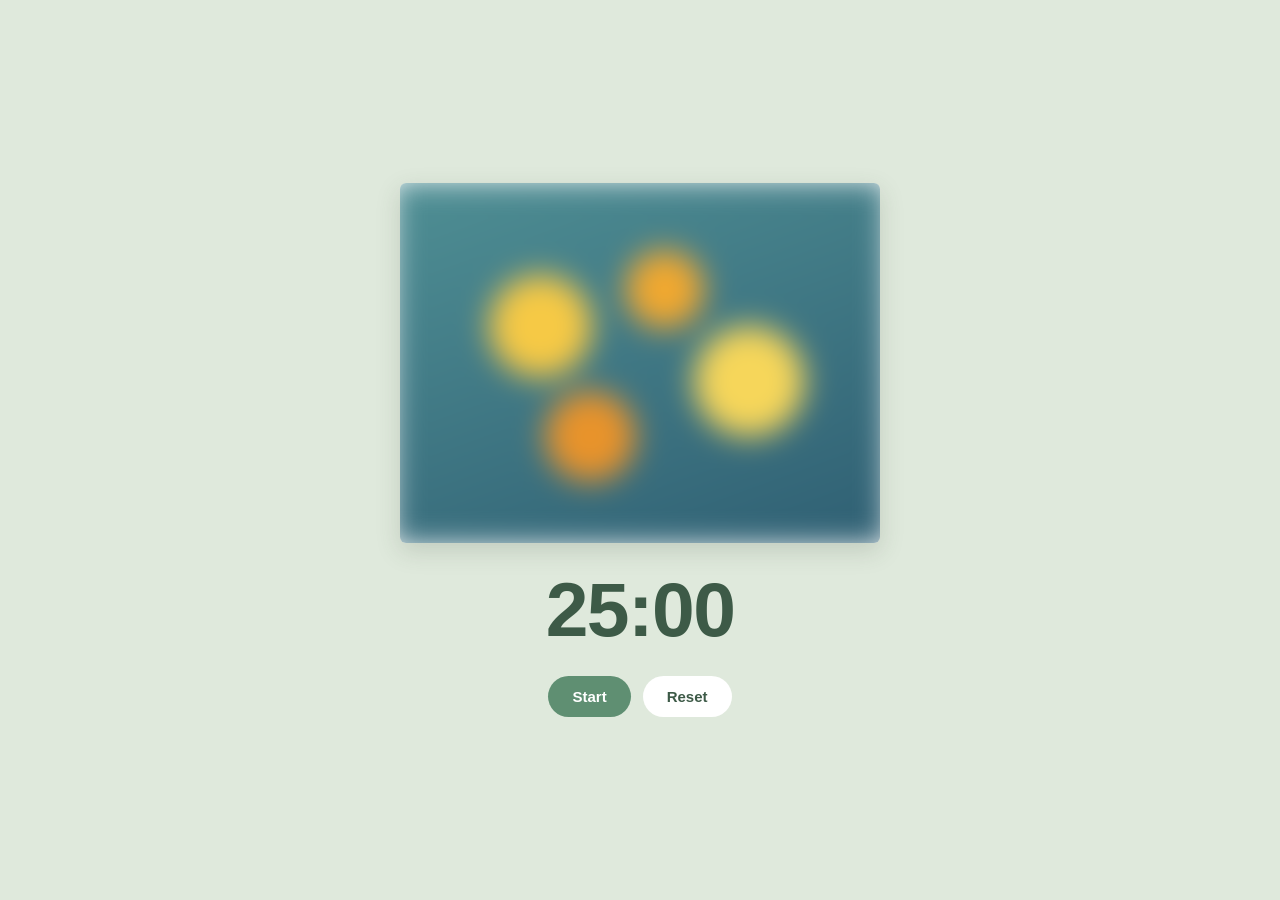
==== index.html @ 81377e19 "Add working countdown with Start, Pause and Reset Co-Authored-By: Claude Sonnet 5.5 <noreply@anthrop" ====
<!DOCTYPE html>
<html lang="en">
<head>
  <meta charset="UTF-8">
  <meta name="viewport" content="width=device-width, initial-scale=1.0">
  <title>Pomodoro Art</title>
  <link rel="stylesheet" href="style.css">
</head>
<body>
  <main>
    <div class="frame">
      <div class="art blurred" aria-label="Blurred artwork placeholder"></div>
    </div>
    <div class="time" id="time">25:00</div>
    <div class="buttons">
      <button type="button" class="button start" id="start-pause">Start</button>
      <button type="button" class="button reset" id="reset">Reset</button>
    </div>
  </main>
  <script src="script.js"></script>
</body>
</html>
---- style.css ----
* {
  box-sizing: border-box;
  margin: 0;
}

body {
  min-height: 100vh;
  background: #dfe9dc;
  font-family: Helvetica, Arial, sans-serif;
  color: #3d5a47;
  display: flex;
  align-items: center;
  justify-content: center;
  padding: 24px;
}

main {
  width: 100%;
  max-width: 480px;
  display: flex;
  flex-direction: column;
  align-items: center;
  gap: 24px;
  text-align: center;
}

/* White frame around the painting */
.frame {
  width: 100%;
  aspect-ratio: 4 / 3;
  background: #fff;
  padding: 10px;
  border-radius: 6px;
  box-shadow: 0 8px 24px rgba(60, 80, 60, 0.18);
  overflow: hidden;
}

/* Placeholder painting: coloured circles on a teal gradient */
.art {
  width: 100%;
  height: 100%;
  background:
    radial-gradient(circle at 30% 40%, #f6c945 0 12%, transparent 13%),
    radial-gradient(circle at 55% 30%, #f0a830 0 10%, transparent 11%),
    radial-gradient(circle at 72% 55%, #f6d65a 0 13%, transparent 14%),
    radial-gradient(circle at 40% 70%, #e8932b 0 11%, transparent 12%),
    linear-gradient(160deg, #4f8f94, #2f5f73);
}

.art.blurred {
  filter: blur(14px);
  transform: scale(1.08);
}

.time {
  font-size: clamp(52px, 17vw, 72px);
  font-weight: 800;
  line-height: 1;
  letter-spacing: -0.02em;
  font-variant-numeric: tabular-nums;
}

.buttons {
  display: flex;
  gap: 12px;
  justify-content: center;
  flex-wrap: wrap;
}

.button {
  font: 700 15px Helvetica, Arial, sans-serif;
  padding: 12px 24px;
  border: 0;
  border-radius: 999px;
  cursor: pointer;
}

.start {
  background: #5f8f72;
  color: #fff;
}

.reset {
  background: #fff;
  color: #3d5a47;
}

.button:disabled {
  opacity: 0.5;
  cursor: default;
}

/* Laptop-sized screens: slightly larger timer, a bit more room */
@media (min-width: 700px) {
  main {
    gap: 28px;
  }

  .time {
    font-size: clamp(64px, 6vw, 88px);
  }
}
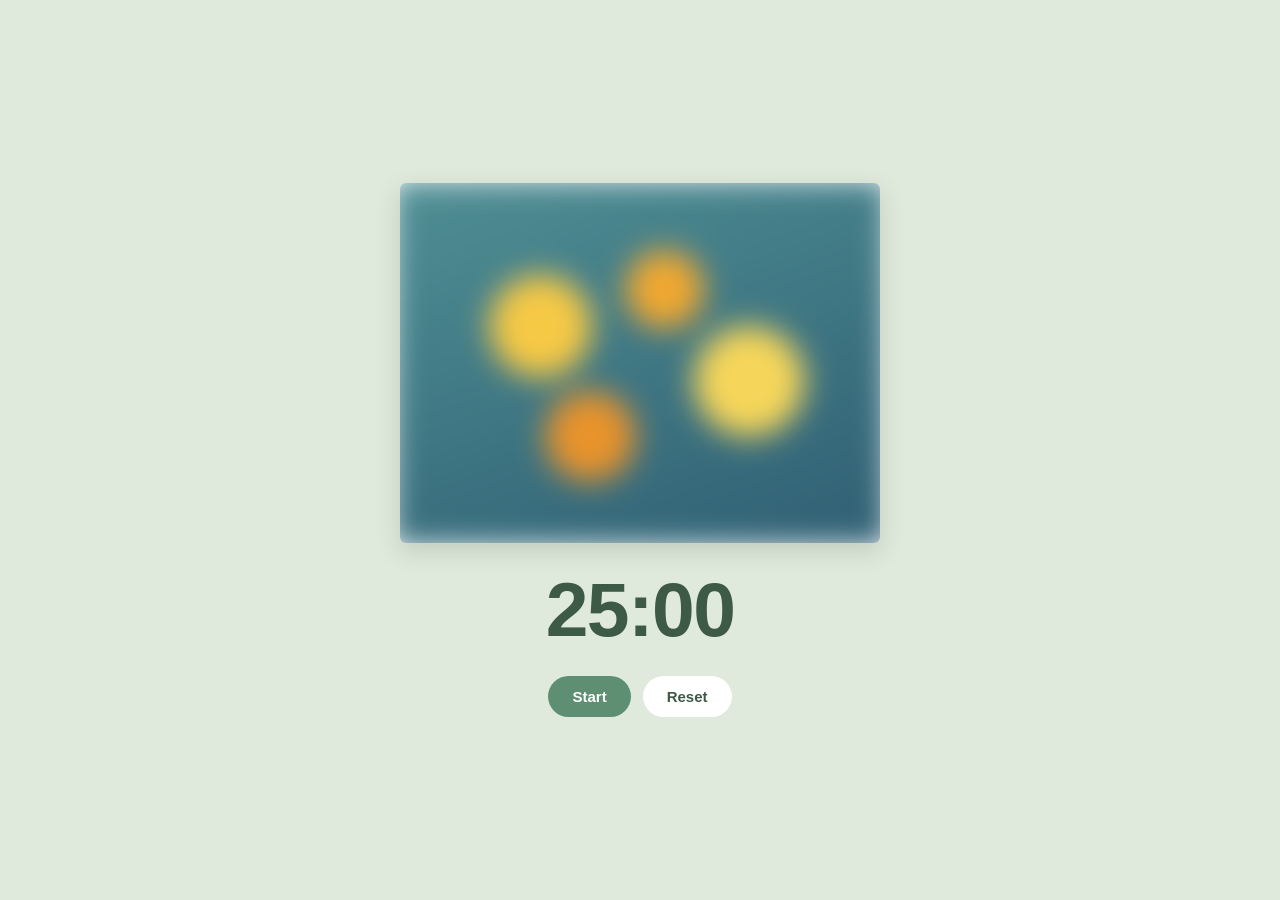
==== commit d76a20e9: "Painting gets sharper as the timer counts down Co-Authored-By: Claude Sonnet 5.5 <noreply@anthropic." ====
--- a/index.html
+++ b/index.html
@@ -9,7 +9,7 @@
 <body>
   <main>
     <div class="frame">
-      <div class="art blurred" aria-label="Blurred artwork placeholder"></div>
+      <div class="art" id="art" aria-label="Artwork placeholder"></div>
     </div>
     <div class="time" id="time">25:00</div>
     <div class="buttons">
--- a/style.css
+++ b/style.css
@@ -45,11 +45,10 @@
     radial-gradient(circle at 72% 55%, #f6d65a 0 13%, transparent 14%),
     radial-gradient(circle at 40% 70%, #e8932b 0 11%, transparent 12%),
     linear-gradient(160deg, #4f8f94, #2f5f73);
-}
-
-.art.blurred {
-  filter: blur(14px);
-  transform: scale(1.08);
+  /* --blur is set by script.js: 14 at the start, 0 when the time is up.
+     The painting grows a little while blurred so the soft edges stay hidden. */
+  filter: blur(calc(var(--blur, 14) * 1px));
+  transform: scale(calc(1 + var(--blur, 14) * 0.0057));
 }
 
 .time {
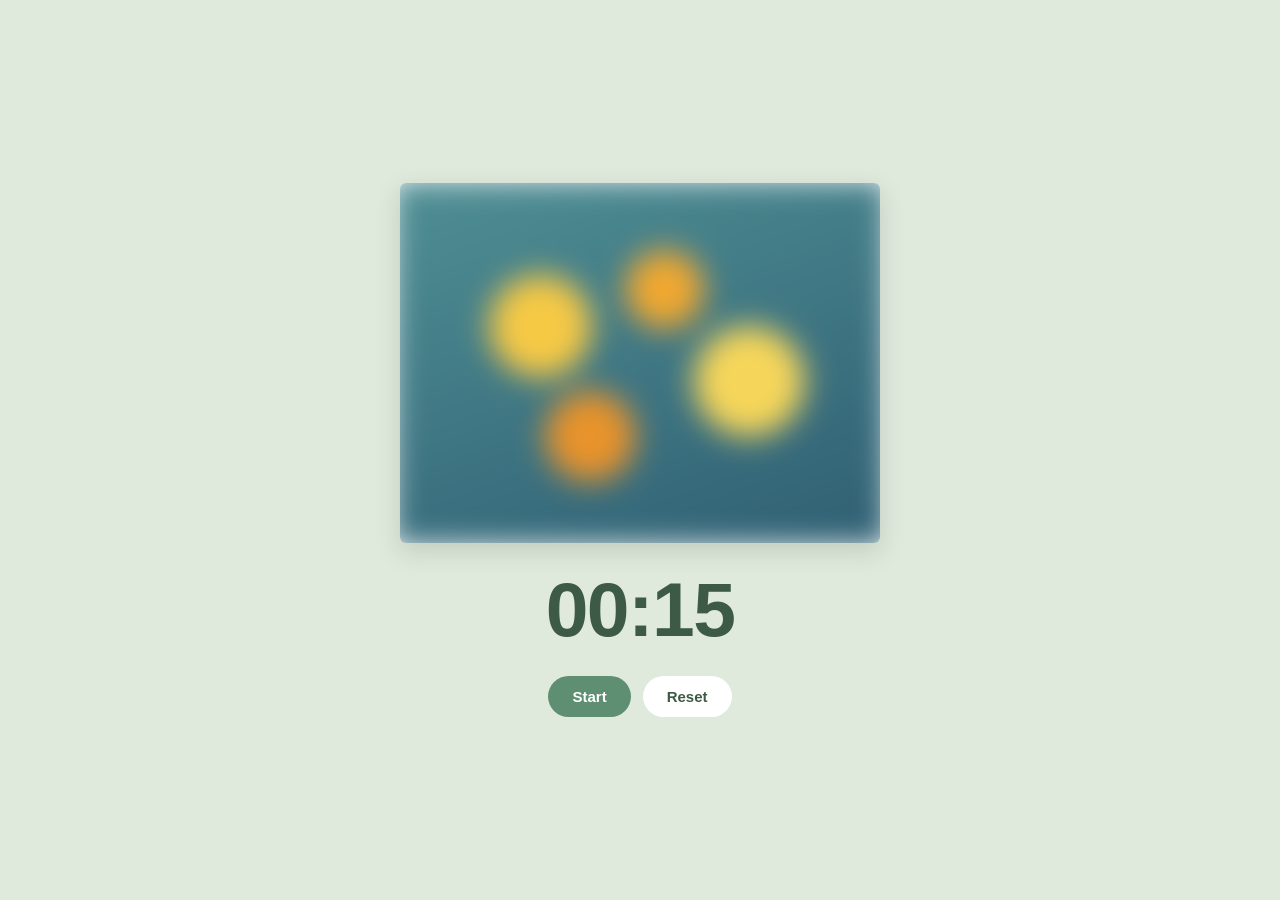
==== commit 8a025546: "Temporarily set timer to 15 seconds for testing Co-Authored-By: Claude Sonnet 5.5 <noreply@anthropic" ====
--- a/index.html
+++ b/index.html
@@ -11,7 +11,7 @@
     <div class="frame">
       <div class="art" id="art" aria-label="Artwork placeholder"></div>
     </div>
-    <div class="time" id="time">25:00</div>
+    <div class="time" id="time">00:15</div>
     <div class="buttons">
       <button type="button" class="button start" id="start-pause">Start</button>
       <button type="button" class="button reset" id="reset">Reset</button>
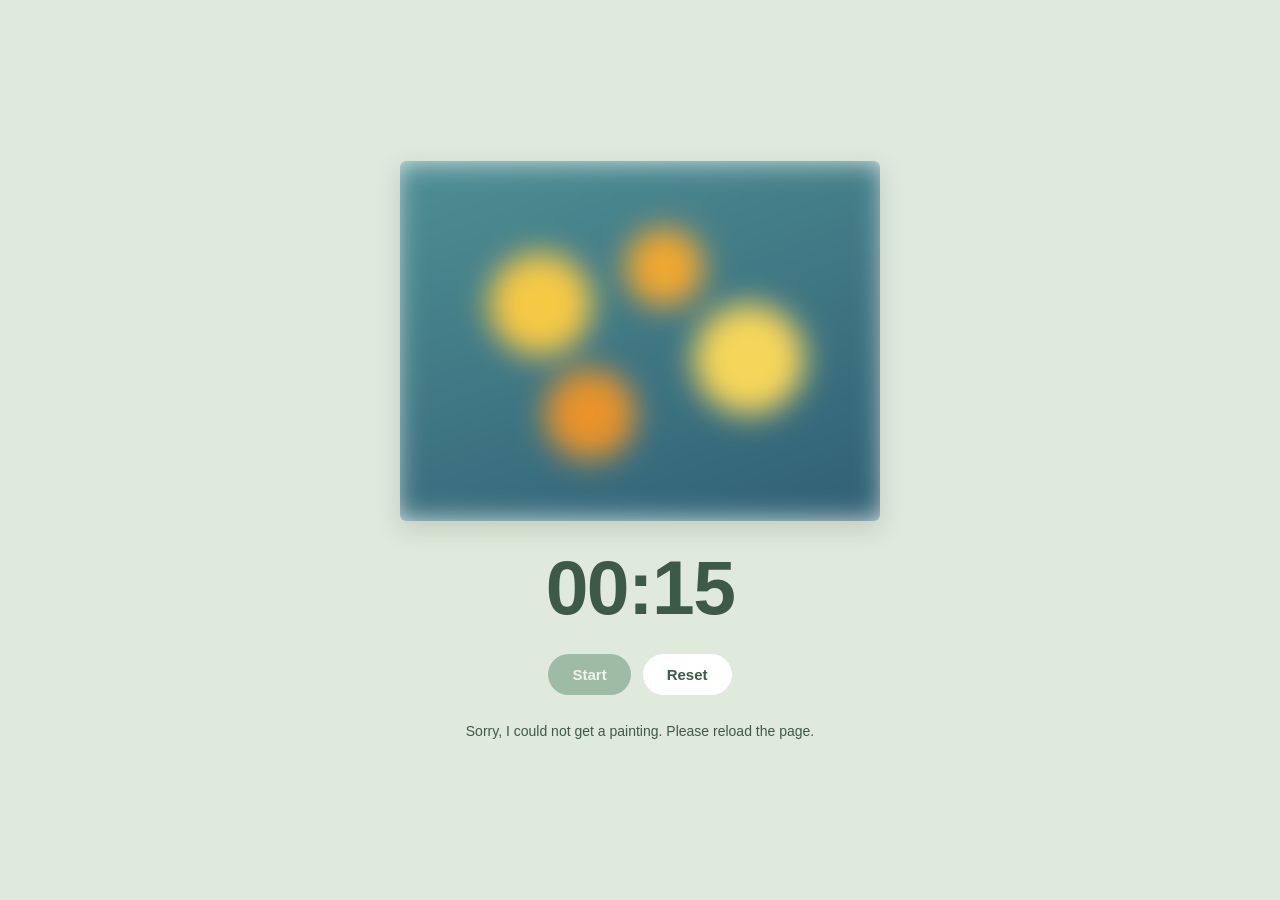
==== commit 6f2922f6: "Show a real painting from the Met Co-Authored-By: Claude Sonnet 5.5 <noreply@anthropic.com> Claude-S" ====
--- a/index.html
+++ b/index.html
@@ -9,12 +9,19 @@
 <body>
   <main>
     <div class="frame">
-      <div class="art" id="art" aria-label="Artwork placeholder"></div>
+      <div class="art" id="art" aria-label="Painting (blurred until the timer ends)"></div>
     </div>
     <div class="time" id="time">00:15</div>
     <div class="buttons">
       <button type="button" class="button start" id="start-pause">Start</button>
       <button type="button" class="button reset" id="reset">Reset</button>
+      <button type="button" class="button start" id="restart" hidden>Restart session</button>
+    </div>
+    <p class="status" id="status" hidden></p>
+    <div class="details" id="details" hidden>
+      <b id="painting-title"></b>
+      <span id="painting-info"></span><br>
+      <a id="painting-link" href="#" target="_blank" rel="noopener noreferrer">Read about this painting</a>
     </div>
   </main>
   <script src="script.js"></script>
--- a/style.css
+++ b/style.css
@@ -89,6 +89,42 @@
   cursor: default;
 }
 
+.status {
+  font-size: 14px;
+}
+
+/* When a real painting is loaded it replaces the coloured placeholder */
+.art.photo {
+  background-image: var(--photo);
+  background-size: cover;
+  background-position: center;
+}
+
+/* Painting details: shown only when the timer is finished */
+.details {
+  font-size: 14px;
+  line-height: 1.5;
+  color: #3d5a47;
+  background: #fff;
+  padding: 12px 18px;
+  border-radius: 14px;
+}
+
+.details b {
+  display: block;
+  font-size: 17px;
+}
+
+.details a {
+  display: inline-block;
+  margin-top: 6px;
+  font-weight: 700;
+}
+
+[hidden] {
+  display: none !important;
+}
+
 /* Laptop-sized screens: slightly larger timer, a bit more room */
 @media (min-width: 700px) {
   main {
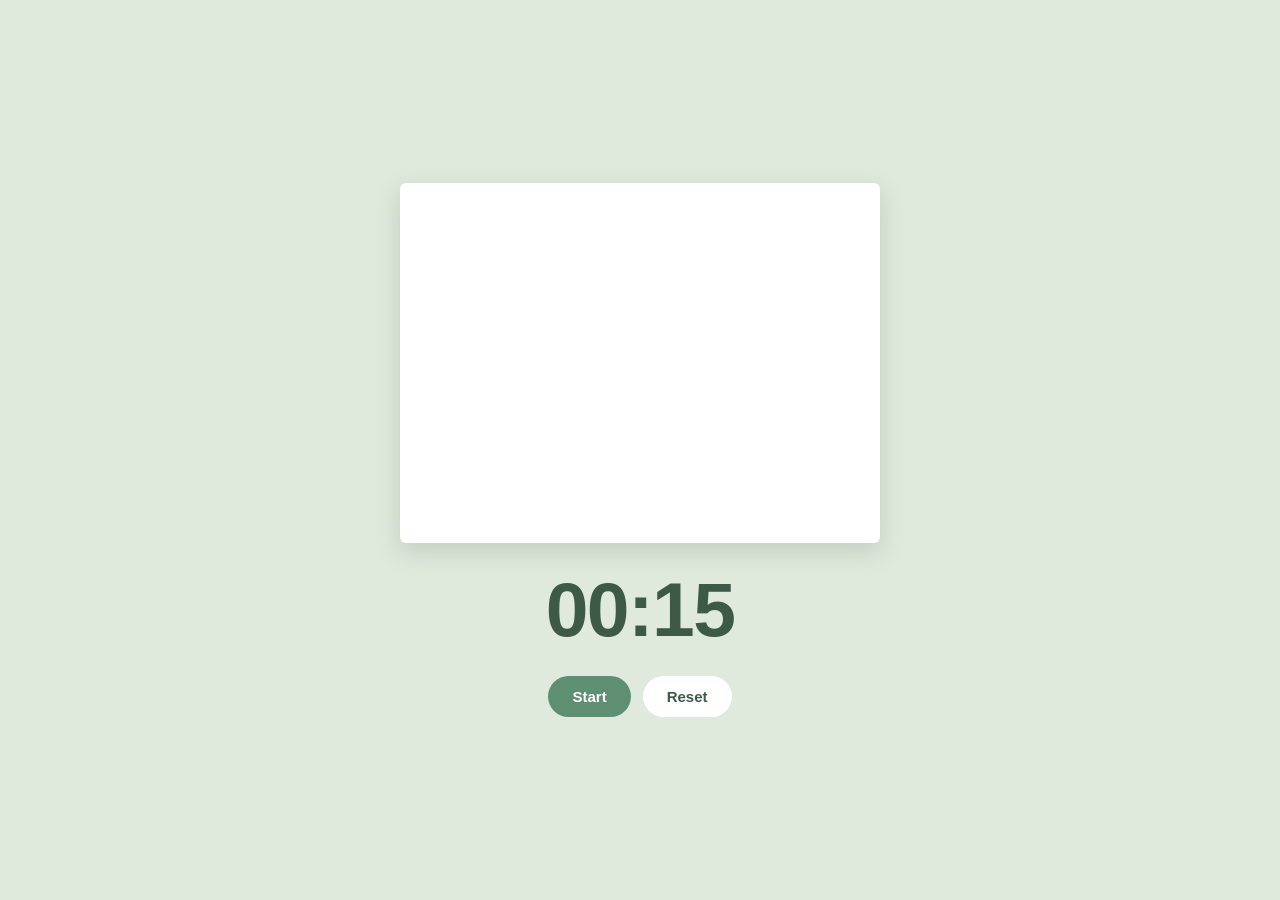
==== commit 49e9fb8d: "Fit whole painting in frame, show Unknown for missing details, remove messages Co-Authored-By: Claud" ====
--- a/index.html
+++ b/index.html
@@ -8,8 +8,8 @@
 </head>
 <body>
   <main>
-    <div class="frame">
-      <div class="art" id="art" aria-label="Painting (blurred until the timer ends)"></div>
+    <div class="frame loading" id="frame">
+      <img class="art" id="art" alt="Painting" hidden>
     </div>
     <div class="time" id="time">00:15</div>
     <div class="buttons">
@@ -17,11 +17,10 @@
       <button type="button" class="button reset" id="reset">Reset</button>
       <button type="button" class="button start" id="restart" hidden>Restart session</button>
     </div>
-    <p class="status" id="status" hidden></p>
     <div class="details" id="details" hidden>
       <b id="painting-title"></b>
       <span id="painting-info"></span><br>
-      <a id="painting-link" href="#" target="_blank" rel="noopener noreferrer">Read about this painting</a>
+      <a id="painting-link" target="_blank" rel="noopener noreferrer">Read about this painting</a>
     </div>
   </main>
   <script src="script.js"></script>
--- a/style.css
+++ b/style.css
@@ -24,10 +24,11 @@
   text-align: center;
 }
 
-/* White frame around the painting */
+/* White frame around the painting. It takes the shape of the painting,
+   so the whole painting is shown, never stretched or cut off. */
 .frame {
-  width: 100%;
-  aspect-ratio: 4 / 3;
+  width: fit-content;
+  max-width: 100%;
   background: #fff;
   padding: 10px;
   border-radius: 6px;
@@ -35,20 +36,20 @@
   overflow: hidden;
 }
 
-/* Placeholder painting: coloured circles on a teal gradient */
+/* An empty frame while the painting is on its way */
+.frame.loading {
+  width: 100%;
+  aspect-ratio: 4 / 3;
+}
+
 .art {
-  width: 100%;
-  height: 100%;
-  background:
-    radial-gradient(circle at 30% 40%, #f6c945 0 12%, transparent 13%),
-    radial-gradient(circle at 55% 30%, #f0a830 0 10%, transparent 11%),
-    radial-gradient(circle at 72% 55%, #f6d65a 0 13%, transparent 14%),
-    radial-gradient(circle at 40% 70%, #e8932b 0 11%, transparent 12%),
-    linear-gradient(160deg, #4f8f94, #2f5f73);
-  /* --blur is set by script.js: 14 at the start, 0 when the time is up.
-     The painting grows a little while blurred so the soft edges stay hidden. */
+  display: block;
+  max-width: 100%;
+  max-height: 55vh;
+  width: auto;
+  height: auto;
+  /* --blur is set by script.js: full blur at the start, none when the time is up. */
   filter: blur(calc(var(--blur, 14) * 1px));
-  transform: scale(calc(1 + var(--blur, 14) * 0.0057));
 }
 
 .time {
@@ -84,22 +85,6 @@
   color: #3d5a47;
 }
 
-.button:disabled {
-  opacity: 0.5;
-  cursor: default;
-}
-
-.status {
-  font-size: 14px;
-}
-
-/* When a real painting is loaded it replaces the coloured placeholder */
-.art.photo {
-  background-image: var(--photo);
-  background-size: cover;
-  background-position: center;
-}
-
 /* Painting details: shown only when the timer is finished */
 .details {
   font-size: 14px;
@@ -108,6 +93,8 @@
   background: #fff;
   padding: 12px 18px;
   border-radius: 14px;
+  max-width: 100%;
+  overflow-wrap: anywhere;
 }
 
 .details b {
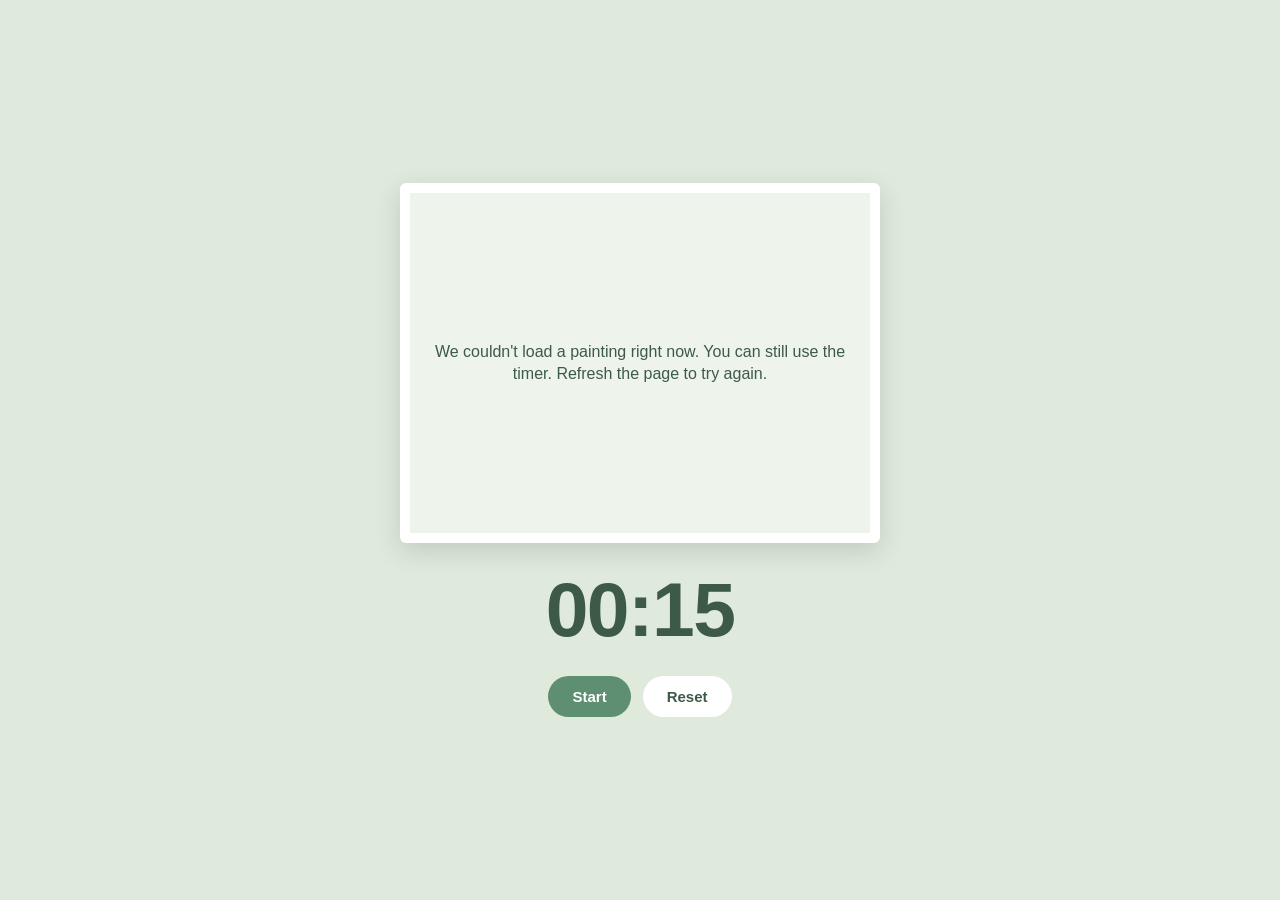
==== commit 9a832eea: "Handle Met painting problems: skip, timeout, friendly message Co-Authored-By: Claude Sonnet 5.5 <nor" ====
--- a/index.html
+++ b/index.html
@@ -8,8 +8,11 @@
 </head>
 <body>
   <main>
-    <div class="frame loading" id="frame">
-      <img class="art" id="art" alt="Painting" hidden>
+    <div class="frame no-painting" id="frame">
+      <p class="message" id="message" role="status">Loading painting&hellip;</p>
+      <div class="art-box">
+        <img class="art" id="art" alt="Painting" hidden>
+      </div>
     </div>
     <div class="time" id="time">00:15</div>
     <div class="buttons">
--- a/style.css
+++ b/style.css
@@ -36,10 +36,31 @@
   overflow: hidden;
 }
 
-/* An empty frame while the painting is on its way */
-.frame.loading {
+/* No painting (yet): the frame keeps a steady size and holds a short message */
+.frame.no-painting {
   width: 100%;
   aspect-ratio: 4 / 3;
+  display: flex;
+}
+
+.message {
+  flex: 1;
+  display: flex;
+  align-items: center;
+  justify-content: center;
+  padding: 16px;
+  background: #eef3ec;
+  color: #3d5a47;
+  font-size: 16px;
+  line-height: 1.4;
+  text-align: center;
+}
+
+/* The painting is cut off sharply at the edge of the artwork area,
+   so the blur never spills out or makes soft, fuzzy edges. */
+.art-box {
+  overflow: hidden;
+  line-height: 0;
 }
 
 .art {
@@ -48,8 +69,11 @@
   max-height: 55vh;
   width: auto;
   height: auto;
-  /* --blur is set by script.js: full blur at the start, none when the time is up. */
-  filter: blur(calc(var(--blur, 14) * 1px));
+  /* --blur and --zoom are set by script.js: strong blur at the start, none at 00:00.
+     While blurred, the painting is zoomed in a little so its see-through
+     blurred edges stay outside the artwork area. */
+  filter: blur(calc(var(--blur, 24) * 1px));
+  transform: scale(var(--zoom, 1.3));
 }
 
 .time {
